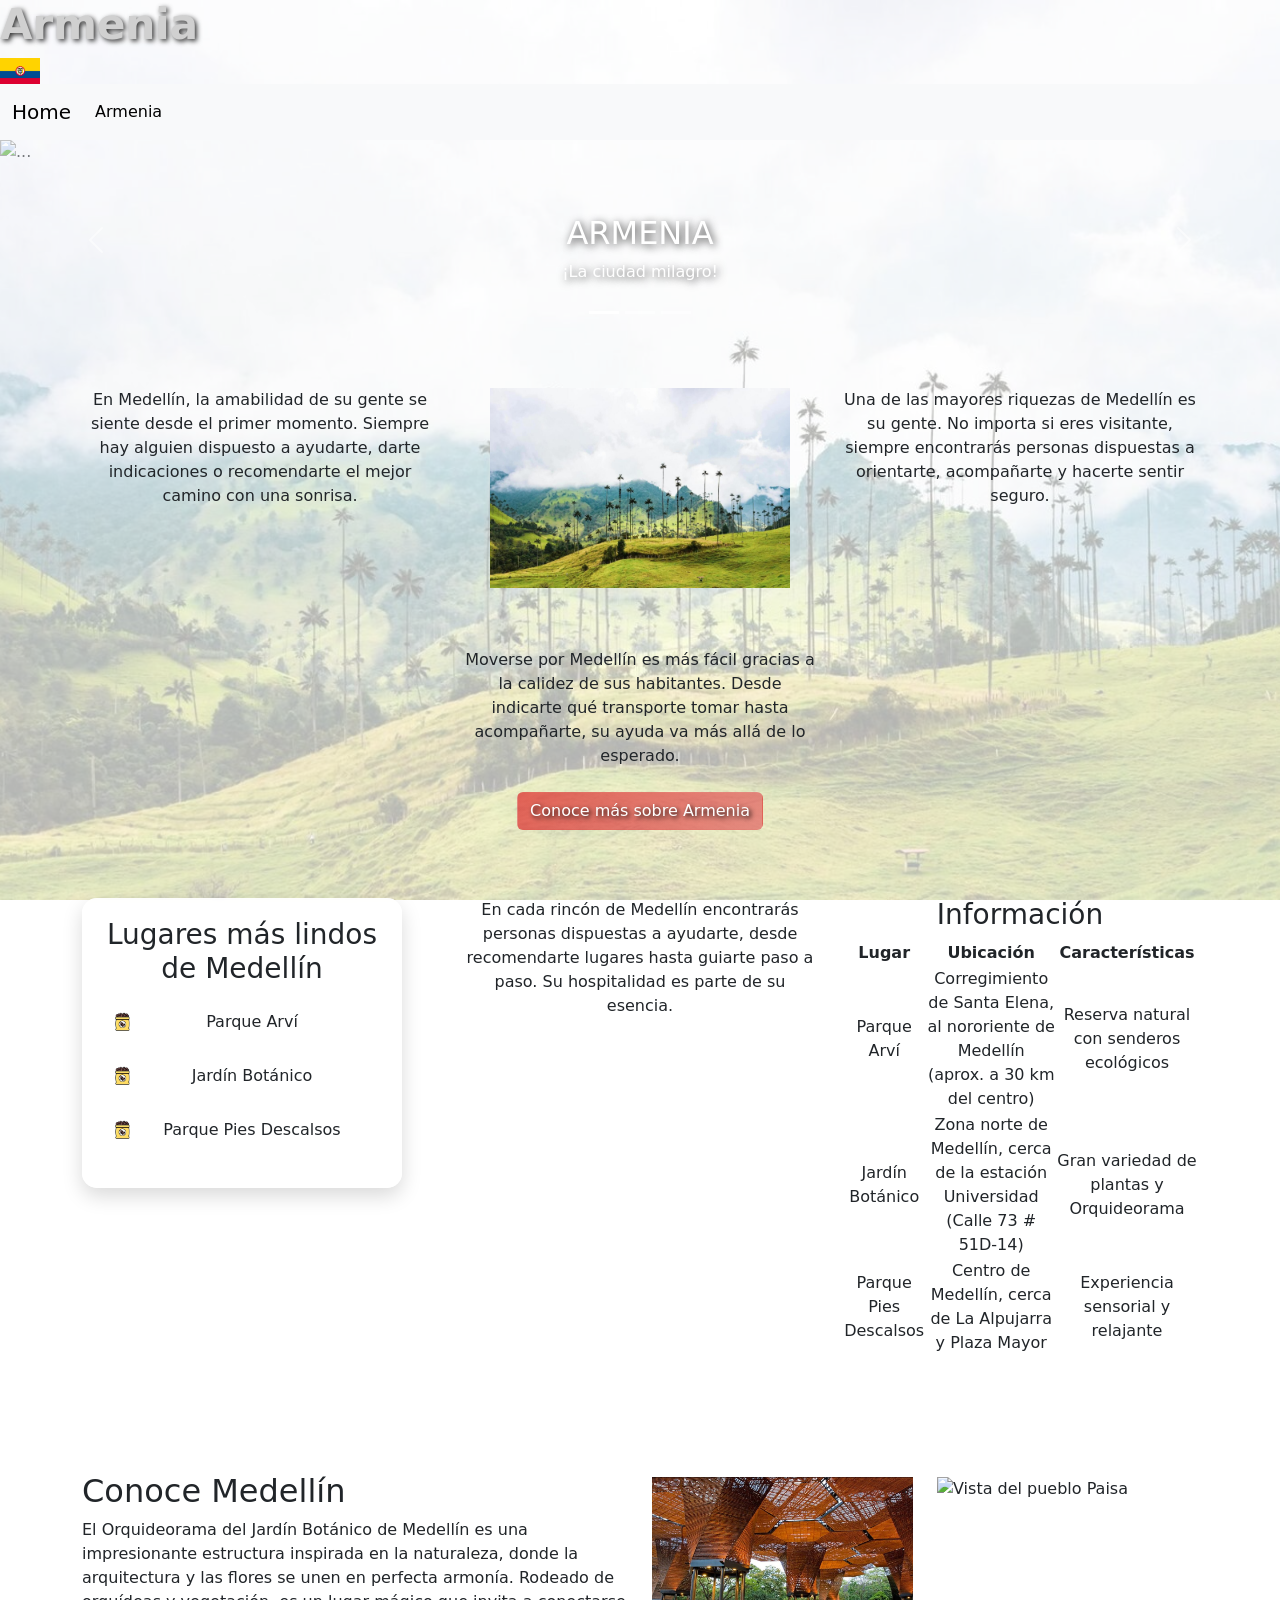
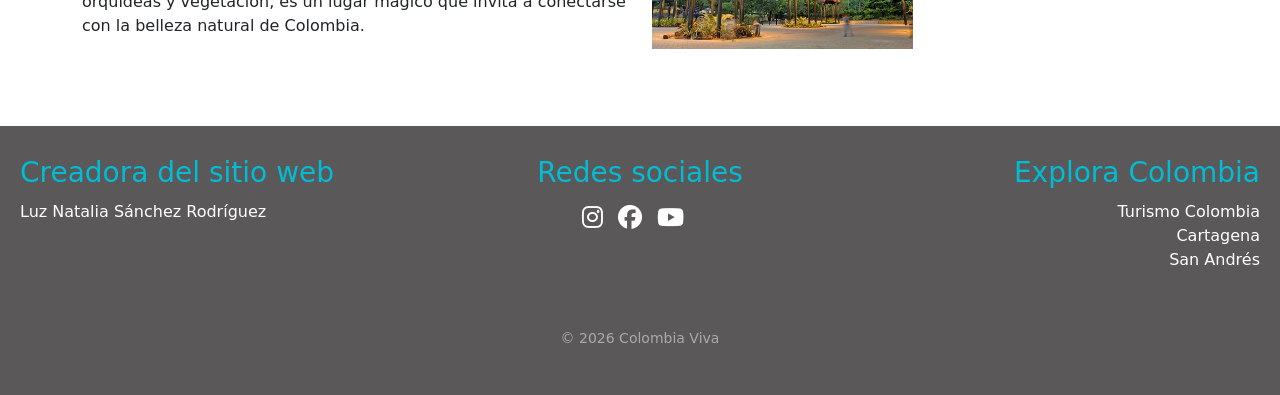
==== armenia.html @ 49e9709d "Agregué ciudades: Cali, Armenia, Bogotá y Barranquilla" ====
<!doctype html>
<html lang="en">
  <head>
    <meta charset="utf-8">
    <meta name="viewport" content="width=device-width, initial-scale=1">
    <title>Colombia Viva</title>
<link rel="stylesheet" href="./css/iniciostyle.css">

<link rel="stylesheet" href="https://cdnjs.cloudflare.com/ajax/libs/font-awesome/6.5.0/css/all.min.css">

    <link href="https://cdn.jsdelivr.net/npm/bootstrap@5.3.8/dist/css/bootstrap.min.css" rel="stylesheet" integrity="sha384-sRIl4kxILFvY47J16cr9ZwB07vP4J8+LH7qKQnuqkuIAvNWLzeN8tE5YBujZqJLB" crossorigin="anonymous">
  </head>
  <body>

    <div class="overlay"></div>

    <h1 class="titulo-canada">Armenia</h1>
    <img src="./imagenes/Bandera Colombia.jpg" alt="Bandera Colombia" class="bandera">
    
<!--Inicio de la barra de navegación-->
 <nav class="navbar navbar-expand-lg bg-body-tertiary">
  <div class="container-fluid">
    <a class="navbar-brand" href="./index.html">Home</a>
    <button class="navbar-toggler" type="button" data-bs-toggle="collapse" data-bs-target="#navbarNav" aria-controls="navbarNav" aria-expanded="false" aria-label="Toggle navigation">
      <span class="navbar-toggler-icon"></span>
    </button>
    <div class="collapse navbar-collapse" id="navbarNav">
      <ul class="navbar-nav">
        <li class="nav-item">
          <a class="nav-link active" aria-current="page" href="./armenia.html">Armenia</a>
        </li>
      </ul>
    </div>
  </div>
</nav>
<!--Fin de la barra de navegación-->

<!-- Inicio de carrusel de imágenes -->
<div id="carouselExampleIndicators" class="carousel slide">
  <div class="carousel-indicators">
    <button type="button" data-bs-target="#carouselExampleIndicators" data-bs-slide-to="0" class="active" aria-current="true" aria-label="Slide 1"></button>
    <button type="button" data-bs-target="#carouselExampleIndicators" data-bs-slide-to="1" aria-label="Slide 2"></button>
    <button type="button" data-bs-target="#carouselExampleIndicators" data-bs-slide-to="2" aria-label="Slide 3"></button>
  </div>
  <div class="carousel-inner">
    <div class="carousel-item active">
      <img src="./imagenes/Canada-1.jpg" class="d-block w-100 tamano" alt="...">

      <div class="carousel-caption">
      <h2>ARMENIA</h2>
      <p>¡La ciudad milagro!</p>
    </div>
    </div>

    
    <div class="carousel-item">
      <img src="./imagenes/Canada-2.jpg" class="d-block w-100 tamano" alt="...">
    </div>
    <div class="carousel-item">
      <img src="./imagenes/Canada-9.jpg" class="d-block w-100 tamano" alt="...">
    </div>
  </div>
  <button class="carousel-control-prev" type="button" data-bs-target="#carouselExampleIndicators" data-bs-slide="prev">
    <span class="carousel-control-prev-icon" aria-hidden="true"></span>
    <span class="visually-hidden">Previous</span>
  </button>
  <button class="carousel-control-next" type="button" data-bs-target="#carouselExampleIndicators" data-bs-slide="next">
    <span class="carousel-control-next-icon" aria-hidden="true"></span>
    <span class="visually-hidden">Next</span>
  </button>
</div>
<!-- Fin del carrusel de imágenes -->

<br>
<br>
<!-- Inicio de columnas: texto, imagen, texto -->

<div class="container text-center">
  <div class="row">
    <div class="col">
      <p>En Medellín, la amabilidad de su gente se siente desde el primer momento. Siempre hay alguien dispuesto a ayudarte, darte indicaciones o recomendarte el mejor camino con una sonrisa.
</p>
    </div>
    <div class="col">
      <img src="./imagenes/Background.jpg" class="img-fluid" style="max-width: 300px;" alt="Ciudad Medellín">
    </div>
    <div class="col">
      <p>Una de las mayores riquezas de Medellín es su gente. No importa si eres visitante, siempre encontrarás personas dispuestas a orientarte, acompañarte y hacerte sentir seguro.
</p>
    </div>
  </div>
  <!-- Final deInicio de columnas: texto, imagen, texto -->

  <br>
  <!-- Fila 2 con botón -->
<div class="row mt-3">
  <div class="col"></div>

  <div class="col">
    <p>Moverse por Medellín es más fácil gracias a la calidez de sus habitantes. Desde indicarte qué transporte tomar hasta acompañarte, su ayuda va más allá de lo esperado.
</p>

<a href="https://colombia.travel/es/medellin" class="btn btn-canada mt-2">Conoce más sobre Armenia</a>
  </div>

  <div class="col"></div>
  </div>
  </div>
<!-- Fin de la Fila 2 con botón -->

<br>
<br>

<!-- Inicio de lista, texto, tabla -->

<div class="container text-center">
  <div class="row">
    <div class="col">
      
<div class="lista-lugares">
  <h3>Lugares más lindos de Medellín</h3>

<ul>
  <li>Parque Arví</li>
  <li>Jardín Botánico</li>
  <li>Parque Pies Descalsos</li>
</ul>
</div>

    </div>
    <div class="col">
      <p>En cada rincón de Medellín encontrarás personas dispuestas a ayudarte, desde recomendarte lugares hasta guiarte paso a paso. Su hospitalidad es parte de su esencia.
</p>
    </div>
    <div class="col">
      <div class="tabla-banff">
        <h3>Información</h3>

        <table>
          <tr>
            <th>Lugar</th>
            <th>Ubicación</th>
            <th>Características</th>
          </tr>

          <tr>
            <td>Parque Arví</td>
            <td>Corregimiento de Santa Elena, al nororiente de Medellín (aprox. a 30 km del centro)</td>
            <td>Reserva natural con senderos ecológicos</td>
          </tr>

          <tr>
            <td>Jardín Botánico</td>
            <td>Zona norte de Medellín, cerca de la estación Universidad (Calle 73 # 51D-14)</td>
            <td>Gran variedad de plantas y Orquideorama</td>
          </tr>

          <tr>
            <td>Parque Pies Descalsos</td>
            <td>Centro de Medellín, cerca de La Alpujarra y Plaza Mayor</td>
            <td>Experiencia sensorial y relajante</td>
          </tr>
        </table>

  </div>
</div>

    </div>
  </div>

<!-- Fin de Inicio de lista, texto, tabla -->
<br>
<br>

<!-- Inicio del texto y dos imágenes -->

<div class="container mt-5">
  <div class="row align-items-center justify-content-center">

    <!-- Texto -->
     <div class="col-md-6 text-section text-center text-md-start">
      <h2>Conoce Medellín</h2>
      <p>El Orquideorama del Jardín Botánico de Medellín es una impresionante estructura inspirada en la naturaleza, donde la arquitectura y las flores se unen en perfecta armonía. Rodeado de orquídeas y vegetación, es un lugar mágico que invita a conectarse con la belleza natural de Colombia.
</p>
     </div>

     <!-- Inicio de las dos imágenes -->
      <div class="col-md-6 images-section">
        <div class="row">
          <div class="col-6">
            <img src="./imagenes/Jardin-Botánico.jpg" alt="Pueblo Paisa" class="img-fluid img-custom">
            </div>
            <div class="col-6">
              <img src="./imagenes/Banff-Town2.jpg" alt="Vista del pueblo Paisa" class="img-fluid img-custom">
            </div>
        
          </div>
           
 
<!-- Fin de las dos imágenes -->
</div>
</div>
</div>
 

<br>
<div class="my-5"></div>

<!-- Inicio de footer -->

<footer class="footer">
  <div class="footer-container">

<!-- Inicio de info del creador de la página web -->
<div class="footer-section">
  <h3>Creadora del sitio web</h3>
  <p>Luz Natalia Sánchez Rodríguez</p>
</div>
<!-- Fin de info del creador de la página web -->

<!-- Inicio de Redes sociales -->
<div class="footer-section">
  <h3>Redes sociales</h3>
  <div class="social-icons">
    <a href="https://www.instagram.com" target="_blank">
      <i class="fab fa-instagram"></i>
    </a>
    <a href="https://www.facebook.com" target="_blank">
      <i class="fab fa-facebook"></i>
    </a>
    <a href="https://www.youtube.com" target="_blank">
      <i class="fab fa-youtube"></i>
    </a>
  </div>
</div>
<!-- Fin de Redes sociales -->


<!-- Inicio de otros links de interés -->
<div class="footer-section">
  <h3>Explora Colombia</h3>
  <ul>
    <li><a href="https://www.canada.ca" target="_blank">Turismo Colombia</a></li>
    <li><a href="https://www.travelalberta.com" target="_blank">Cartagena</a></li>
    <li><a href="https://www.visitcalgary.com/" target="_blank">San Andrés</a></li>
  </ul>
</div>

  </div>
  <!-- Fin de otros links de interés -->

  <p class="footer-copy">&copy 2026 Colombia Viva</p>

</footer>
<!-- Fin de footer -->






    <script src="https://cdn.jsdelivr.net/npm/@popperjs/core@2.11.8/dist/umd/popper.min.js" integrity="sha384-I7E8VVD/ismYTF4hNIPjVp/Zjvgyol6VFvRkX/vR+Vc4jQkC+hVqc2pM8ODewa9r" crossorigin="anonymous"></script>
<script src="https://cdn.jsdelivr.net/npm/bootstrap@5.3.8/dist/js/bootstrap.min.js" integrity="sha384-G/EV+4j2dNv+tEPo3++6LCgdCROaejBqfUeNjuKAiuXbjrxilcCdDz6ZAVfHWe1Y" crossorigin="anonymous"></script> 

  </body>
</html>
---- css/iniciostyle.css ----
.tamano{
    height: 300px;
    object-fit: cover;
}

.carousel-caption{
    color: rgb(255, 255, 255);
    text-shadow: 2px 2px 8px rgba(0, 0, 0, 0.8);
}

.carousel-item img{
    width: 50%;
    height: 200px;
    object-fit: cover;
    opacity: 0.6;
}

.hoja-maple{
    width: 250px;
    height: auto;
}

.btn-canada{
    background: linear-gradient(135deg, rgba(220, 38, 38, 0.7), rgba(225, 99, 99, 0.7));
    color: white !important;
    border: none;
    padding: 10px 20px;
    border-radius: 8px;
    text-decoration: none;

    /* Sombra del texto del botón */
    text-shadow: 2px 2px 5px black;

    /* Transición suave */
    transition: all 0.3s ease;
}

/* Efecto hover */
.btn-canada:hover {
    background: linear-gradient(135deg, rgba(220, 38, 38, 0.9), rgba(225, 99, 99, 0.9));
    transform: scale(1.05);
}

/* Lista de lugares más lindos de Colombia */
.lista-lugares {
    width: 320px;
    padding: 20px;
    border-radius: 15px;
    background: rgba(255, 255, 255, 0.85);
    box-shadow: 0 8px 20px rgba(0,0,0,0.15);
    backdrop-filter: blur(5px);
}


.lista-lugares h3 {
    text-align: center;
    margin-bottom: 15px;
}


/* Eliminar los puntos de la etiqueta ul */
.lista-lugares ul {
    list-style: none;
    padding: 0;
}



.lista-lugares li {
    background: rgba(255, 255, 255, 0.7);
    margin-bottom: 10px;
    padding: 10px 15px;
    border-radius: 10px;
    position: relative;
    padding-left: 40px;
    transition: 0.3s;
}


/* Ícono personalizado */
.lista-lugares li {
    position: relative;
    padding-left: 35px;
}

.lista-lugares li::before {
    content:"" ;
    position: absolute;
    left: 10px;
    top: 50%;
    width: 20px;
    height: 20px;
    background-image: url("../imagenes/saco-de-cafe.png");
    background-size: contain;
    background-repeat: no-repeat;
    transform: translateY(-50%);
    font-size: 18px;
}




/* Efecto hover */
.lista-lugares li:hover {
    background: rgba(255, 0, 0, 0.1);
    transform: translateX(5px);
}


/* Estilos para la tabla */
.tabla-ciudades table {
    width: 100%;
    border-collapse: collapse;
}

.tabla-ciudades th,
.tabla-ciudades td {
    border: 1px solid #ddd;
    padding: 10px
}

.tabla-ciudades th {
    background-color: rgba(255, 0, 0, 0.6);
    color: white;
}


.lista-lugares,
.tabla-ciudades {
    background-color: rgba(255, 255, 255, 0.9);
    padding: 20px;
    border-radius: 15px;
    box-shadow: 0 8px 20px rgb(0,0,0,0.15);
}

.col {
    margin-bottom: 20px;
}

.lista-lugares h3,
.tabla-ciudades h3 {
    margin-bottom: 15px;
}

/* Estilo al título de la página */

.tiulo-canada {
    color: #d32f2f !important;
    font-size: 40px;
    font-weight: bold;

    display: flex;
    align-items: center;
    justify-content: center;

    gap: 10px;
}

/* Estilo a la bandera */
.bandera {
    width: 40px;
    height: auto;
}

.titulo-canada {
    color: #d0d0d0;
    font-size: 42px;
    font-weight: 700;
    text-shadow: 2px 2px 5px rgba(11, 11, 11, 0.83);
}

.bandera:hover {
    transform: scale(1.1);
    transition: 0.3s;
}

/* Estilos para el video */

.video-banff {
    width: 100%;
    max-width: 450px;
    height: 260px;
    border-radius: 15px;
    box-shadow: 0 8px 20 px rgba(0, 0, 0, 0.2);
}

.col-md-5 {
    padding: 20px;
}

/* Fin de estilos para el video */


/* Inicio de estilos del footer */

.footer {
    background-color: #5a5858;
    color: white;
    padding: 30px 20px;
    margin-top: 40px;
}

.footer-container {
    display: flex;
    justify-content: space-between;
    flex-wrap: wrap; 
    align-items: flex-start;
}

.footer-section {
    width: 33.33%;
    margin-bottom: 20px;
}

.footer-section h3 {
    margin-bottom: 10px;
    color: #00bcd4;
}


.footer-section ul {
    list-style: none;
    padding: 0;
}

.footer-section a {
    color: white;
    text-decoration: none;
}

.footer-section a:hover {
    color: #00bcd4;
}


.footer-copy {
    text-align: center;
    margin-top: 20px;
    font-size: 14px;
    color: #aaa;
}

.footer-section:first-child {
    text-align: left;
}

.footer-section:nth-child(2) {
    text-align: center;
}

.footer-section:last-child {
    text-align: right;
}


/* Fin de estilos del footer */

/* Inicio de íconos del footer */
.social-icons a {
    color: white;
    font-size: 24px;
    margin-right: 15px;
    transition: 0.3s;
}

.social-icons a:hover {
    color: #00bcd4;
    transform: scale(1.2);
}

.social-icons {
    display: flex;
    justify-content: center;
}


body {
    margin: 0;
    padding: 0;
}

.overlay {
    position: fixed;
    top: 0;
    left: 0;
    width: 100%;
    height: 100%;

    background: url(../imagenes/Background.jpg) center/cover no-repeat;

    opacity: 0.3;
    z-index: -1;
}
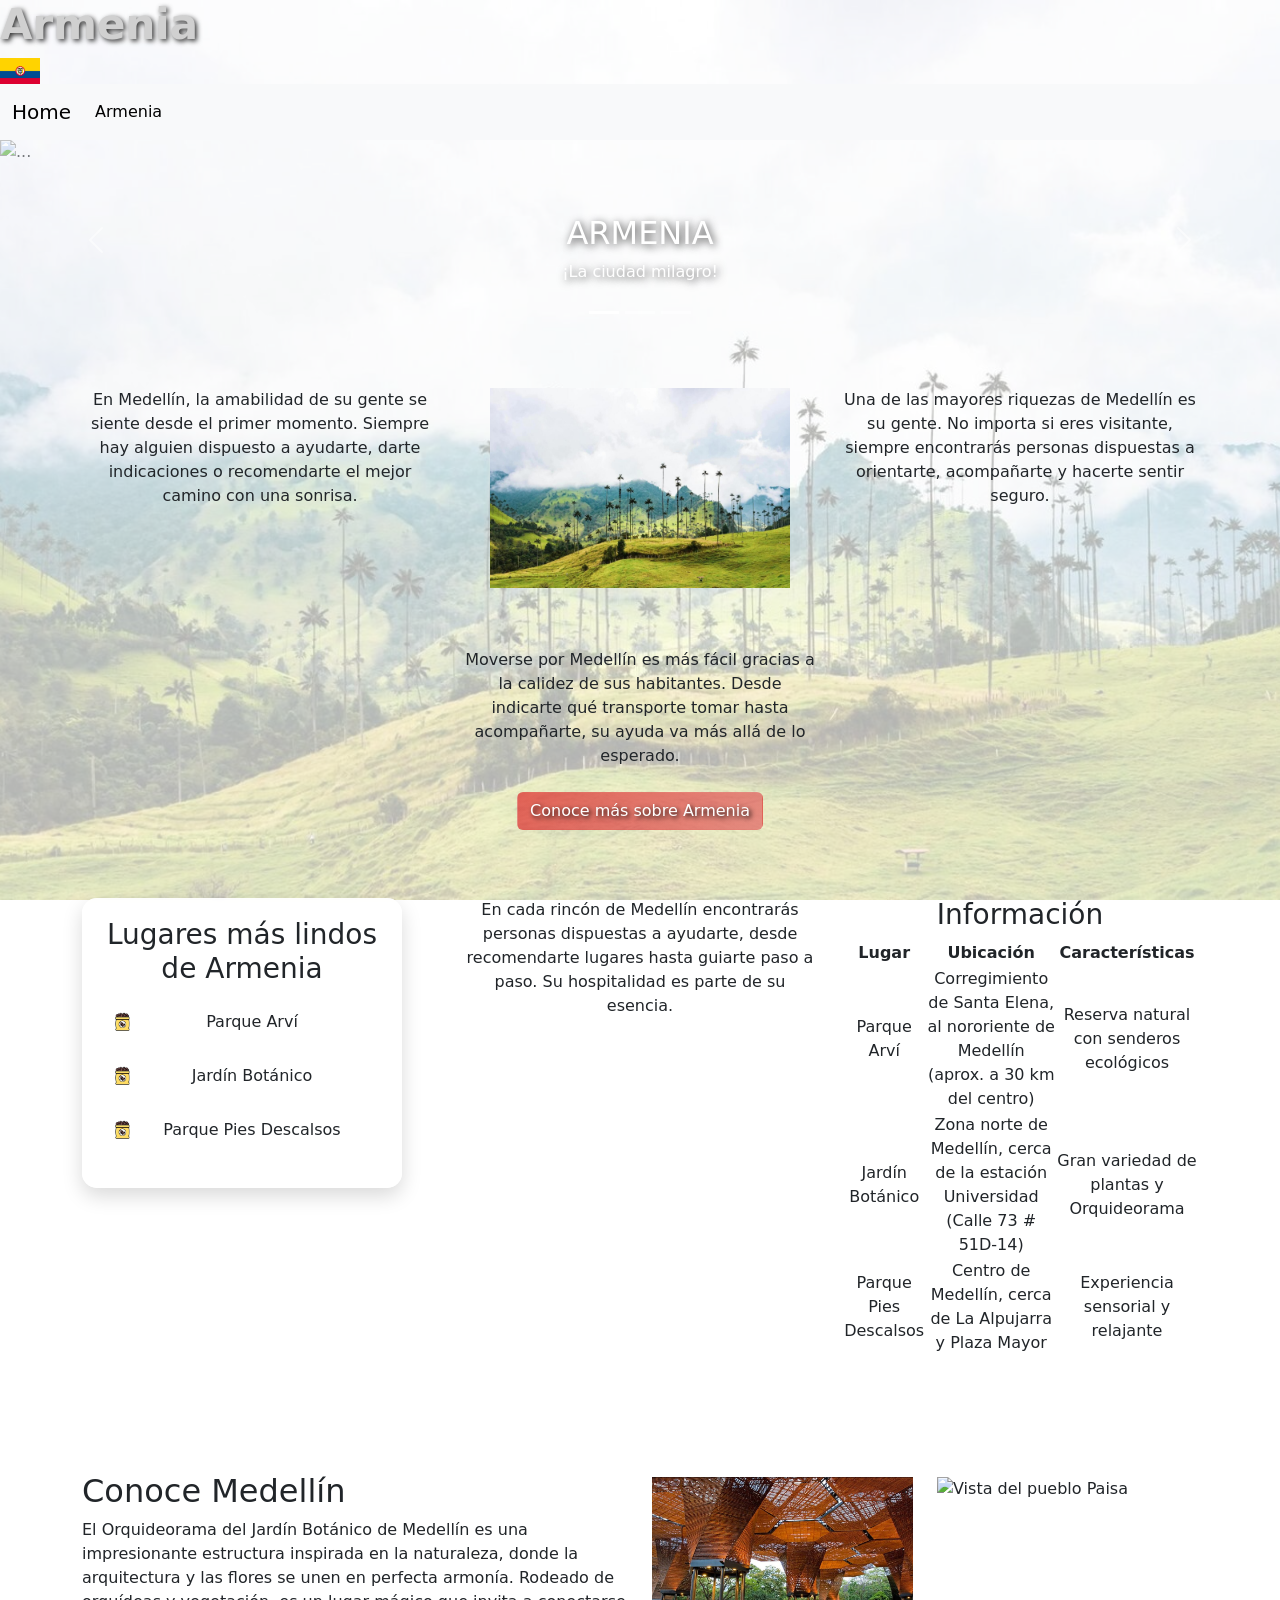
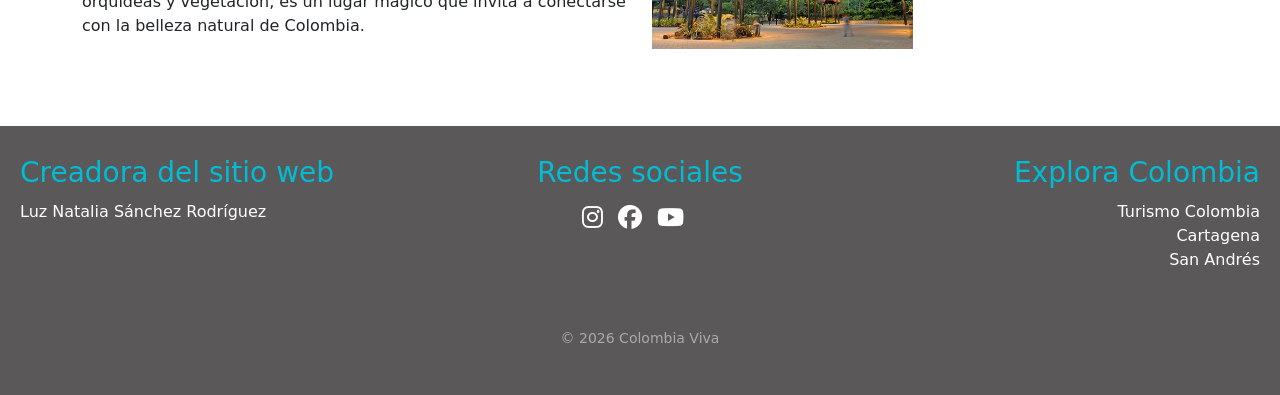
==== commit d980ae61: "Agregué a cada ciudad su nombre en los lugares más lindos" ====
--- a/armenia.html
+++ b/armenia.html
@@ -118,7 +118,7 @@
     <div class="col">
       
 <div class="lista-lugares">
-  <h3>Lugares más lindos de Medellín</h3>
+  <h3>Lugares más lindos de Armenia</h3>
 
 <ul>
   <li>Parque Arví</li>
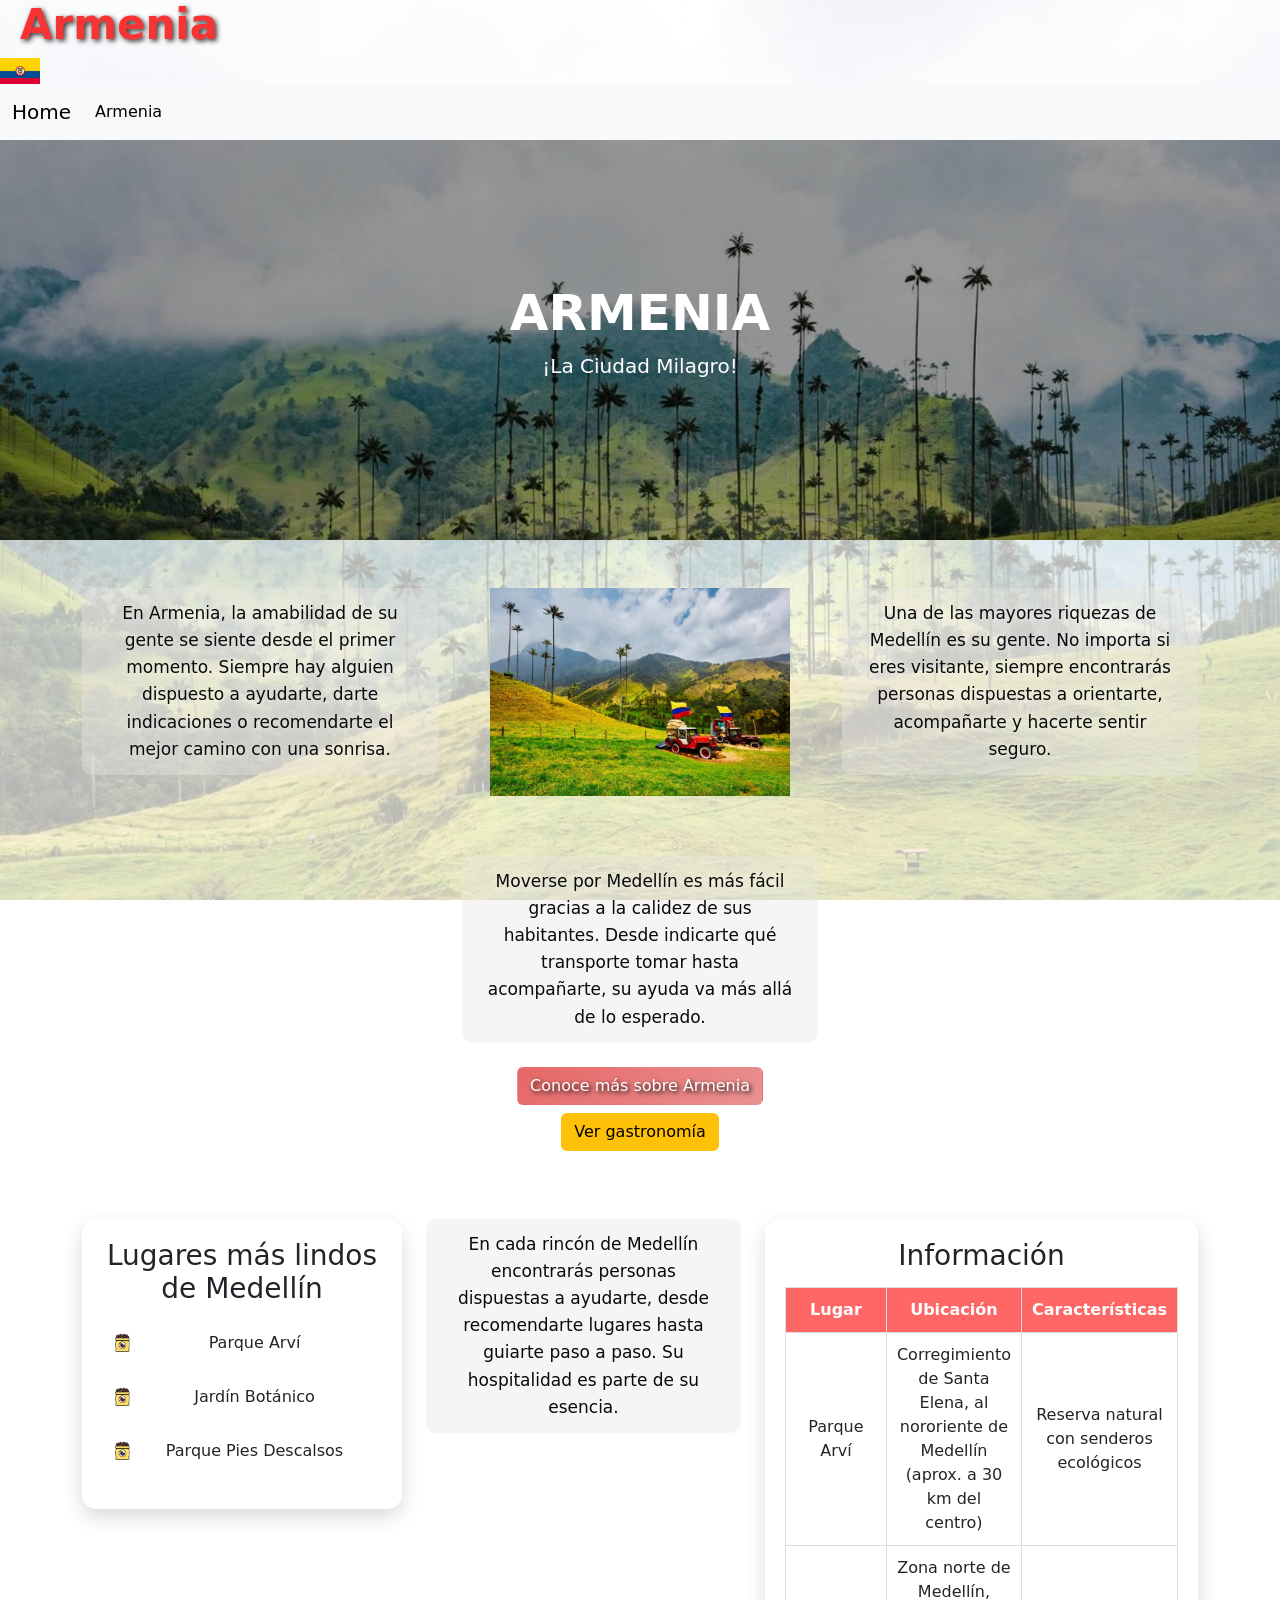
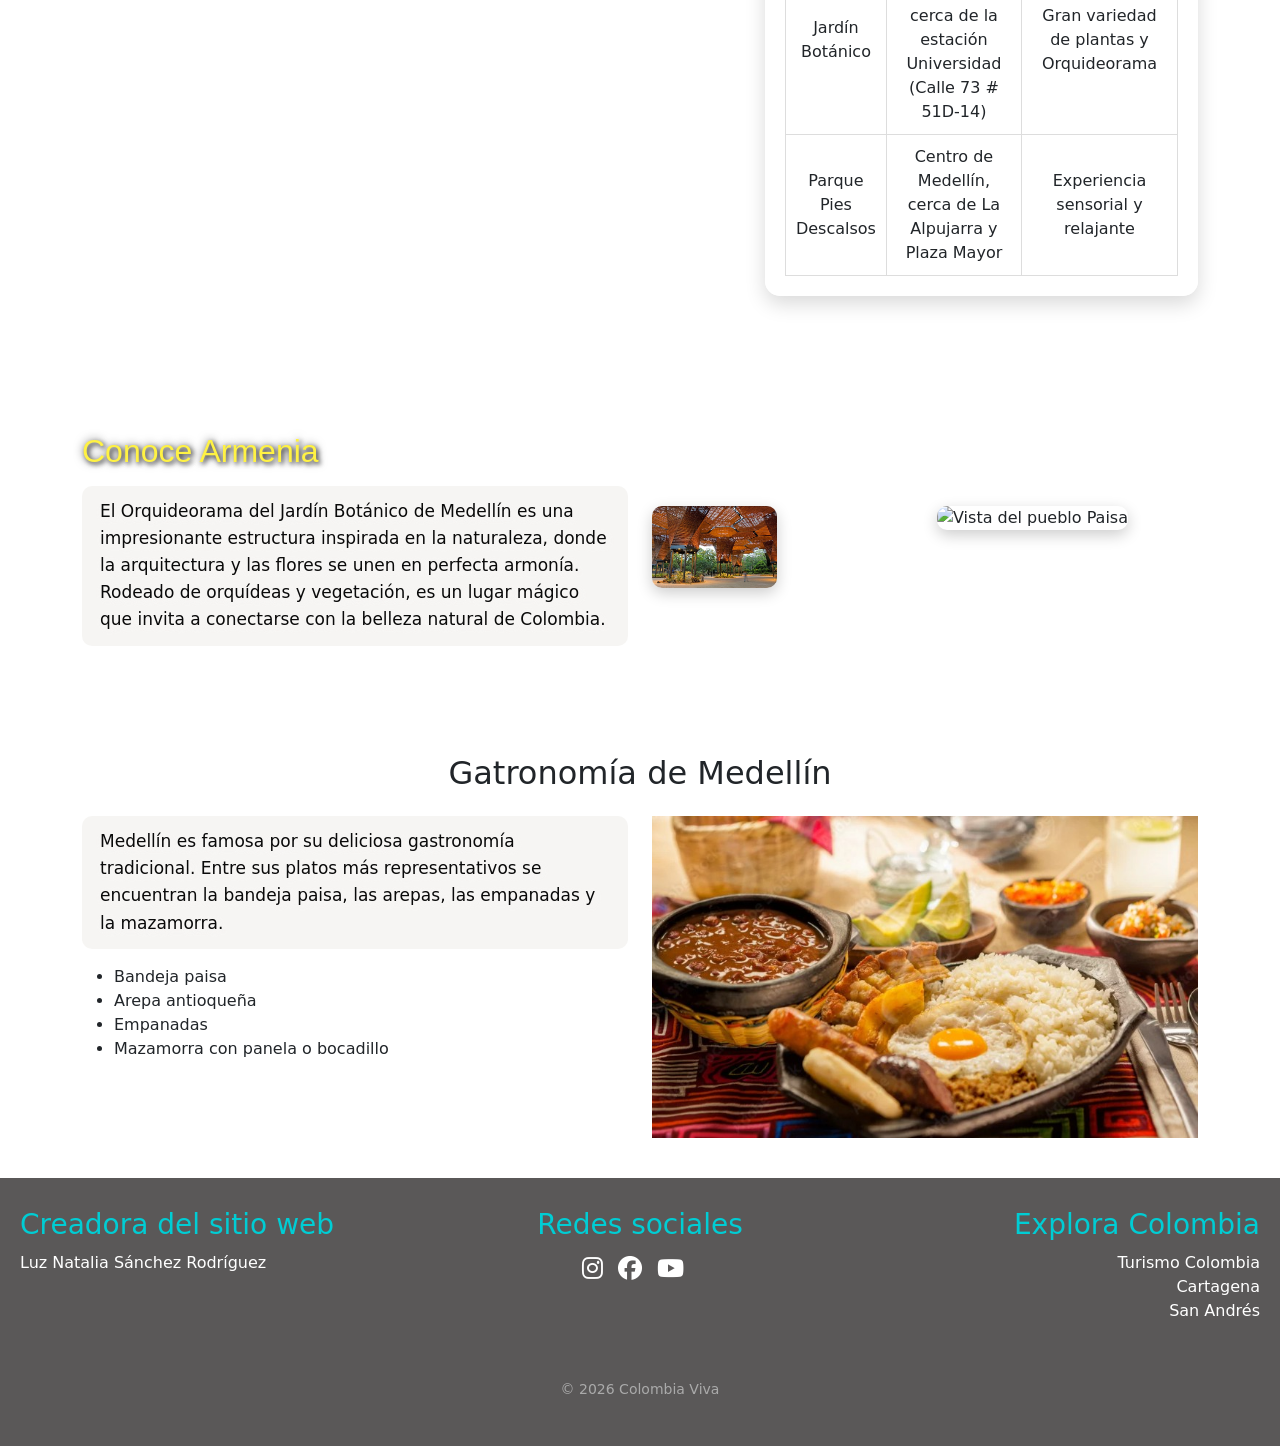
==== commit 7b385e7e: "Añadí estilos al Home y a las ciudades" ====
--- a/armenia.html
+++ b/armenia.html
@@ -4,7 +4,7 @@
     <meta charset="utf-8">
     <meta name="viewport" content="width=device-width, initial-scale=1">
     <title>Colombia Viva</title>
-<link rel="stylesheet" href="./css/iniciostyle.css">
+<link rel="stylesheet" href="./css/armeniastyle.css">
 
 <link rel="stylesheet" href="https://cdnjs.cloudflare.com/ajax/libs/font-awesome/6.5.0/css/all.min.css">
 
@@ -27,7 +27,7 @@
     <div class="collapse navbar-collapse" id="navbarNav">
       <ul class="navbar-nav">
         <li class="nav-item">
-          <a class="nav-link active" aria-current="page" href="./armenia.html">Armenia</a>
+          <a class="nav-link active" aria-current="page" href="./pagina.html">Armenia</a>
         </li>
       </ul>
     </div>
@@ -36,40 +36,14 @@
 <!--Fin de la barra de navegación-->
 
 <!-- Inicio de carrusel de imágenes -->
-<div id="carouselExampleIndicators" class="carousel slide">
-  <div class="carousel-indicators">
-    <button type="button" data-bs-target="#carouselExampleIndicators" data-bs-slide-to="0" class="active" aria-current="true" aria-label="Slide 1"></button>
-    <button type="button" data-bs-target="#carouselExampleIndicators" data-bs-slide-to="1" aria-label="Slide 2"></button>
-    <button type="button" data-bs-target="#carouselExampleIndicators" data-bs-slide-to="2" aria-label="Slide 3"></button>
-  </div>
-  <div class="carousel-inner">
-    <div class="carousel-item active">
-      <img src="./imagenes/Canada-1.jpg" class="d-block w-100 tamano" alt="...">
-
-      <div class="carousel-caption">
-      <h2>ARMENIA</h2>
-      <p>¡La ciudad milagro!</p>
-    </div>
-    </div>
-
-    
-    <div class="carousel-item">
-      <img src="./imagenes/Canada-2.jpg" class="d-block w-100 tamano" alt="...">
-    </div>
-    <div class="carousel-item">
-      <img src="./imagenes/Canada-9.jpg" class="d-block w-100 tamano" alt="...">
-    </div>
-  </div>
-  <button class="carousel-control-prev" type="button" data-bs-target="#carouselExampleIndicators" data-bs-slide="prev">
-    <span class="carousel-control-prev-icon" aria-hidden="true"></span>
-    <span class="visually-hidden">Previous</span>
-  </button>
-  <button class="carousel-control-next" type="button" data-bs-target="#carouselExampleIndicators" data-bs-slide="next">
-    <span class="carousel-control-next-icon" aria-hidden="true"></span>
-    <span class="visually-hidden">Next</span>
-  </button>
-</div>
-<!-- Fin del carrusel de imágenes -->
+<!-- Banner Armenia -->
+<div class="banner-medellin">
+  <div class="banner-texto">
+    <h2>ARMENIA</h2>
+    <p>¡La Ciudad Milagro!</p>
+  </div>
+</div>
+<!-- Fin del Banner Armenia -->
 
 <br>
 <br>
@@ -78,11 +52,11 @@
 <div class="container text-center">
   <div class="row">
     <div class="col">
-      <p>En Medellín, la amabilidad de su gente se siente desde el primer momento. Siempre hay alguien dispuesto a ayudarte, darte indicaciones o recomendarte el mejor camino con una sonrisa.
-</p>
-    </div>
-    <div class="col">
-      <img src="./imagenes/Background.jpg" class="img-fluid" style="max-width: 300px;" alt="Ciudad Medellín">
+      <p>En Armenia, la amabilidad de su gente se siente desde el primer momento. Siempre hay alguien dispuesto a ayudarte, darte indicaciones o recomendarte el mejor camino con una sonrisa.
+</p>
+    </div>
+    <div class="col">
+      <img src="./imagenes/Salento_Armenia.jpg" class="img-fluid" style="max-width: 300px;" alt="Ciudad Medellín">
     </div>
     <div class="col">
       <p>Una de las mayores riquezas de Medellín es su gente. No importa si eres visitante, siempre encontrarás personas dispuestas a orientarte, acompañarte y hacerte sentir seguro.
@@ -101,6 +75,9 @@
 </p>
 
 <a href="https://colombia.travel/es/medellin" class="btn btn-canada mt-2">Conoce más sobre Armenia</a>
+
+<a href="#gastronomia" class="btn btn-warning mt-2">Ver gastronomía</a>
+
   </div>
 
   <div class="col"></div>
@@ -118,7 +95,7 @@
     <div class="col">
       
 <div class="lista-lugares">
-  <h3>Lugares más lindos de Armenia</h3>
+  <h3>Lugares más lindos de Medellín</h3>
 
 <ul>
   <li>Parque Arví</li>
@@ -179,7 +156,7 @@
 
     <!-- Texto -->
      <div class="col-md-6 text-section text-center text-md-start">
-      <h2>Conoce Medellín</h2>
+      <h2>Conoce Armenia</h2>
       <p>El Orquideorama del Jardín Botánico de Medellín es una impresionante estructura inspirada en la naturaleza, donde la arquitectura y las flores se unen en perfecta armonía. Rodeado de orquídeas y vegetación, es un lugar mágico que invita a conectarse con la belleza natural de Colombia.
 </p>
      </div>
@@ -206,6 +183,32 @@
 <br>
 <div class="my-5"></div>
 
+<!--Inicio sección gastronomía-->
+<section id="gastronomia" class="container mt-5">
+<h2 class="text-center">Gatronomía de Medellín</h2>
+
+<div class="row mt-4">
+  <div class="col-md-6">
+    <p> Medellín es famosa por su deliciosa gastronomía tradicional. Entre sus platos más representativos se encuentran la bandeja paisa, las arepas, las empanadas y la mazamorra. </p>
+
+    <ul>
+      <li>Bandeja paisa</li>
+      <li>Arepa antioqueña</li>
+      <li>Empanadas</li>
+      <li>Mazamorra con panela o bocadillo</li>
+    </ul>
+  </div>
+
+<div class="col-md-6 text-center">
+   <img src="./imagenes/Medellin_bandejapaisa.jpg" class="img-fluid" alt="Bandeja paisa">
+</div>
+</div>
+</section>
+
+<!--Fin sección gastronomía-->
+
+
+
 <!-- Inicio de footer -->
 
 <footer class="footer">
--- a/css/armeniastyle.css
+++ b/css/armeniastyle.css
@@ -0,0 +1,419 @@
+.tamano{
+    height: 300px;
+    object-fit: cover;
+}
+
+.carousel-caption{
+    color: rgb(255, 255, 255);
+    text-shadow: 2px 2px 8px rgba(0, 0, 0, 0.8);
+}
+
+.carousel-item img{
+    width: 50%;
+    height: 200px;
+    object-fit: cover;
+    opacity: 0.6;
+}
+
+.hoja-maple{
+    width: 250px;
+    height: auto;
+}
+
+.btn-canada{
+    background: linear-gradient(135deg, rgba(220, 38, 38, 0.7), rgba(225, 99, 99, 0.7));
+    color: white !important;
+    border: none;
+    padding: 10px 20px;
+    border-radius: 8px;
+    text-decoration: none;
+
+    /* Sombra del texto del botón */
+    text-shadow: 2px 2px 5px black;
+
+    /* Transición suave */
+    transition: all 0.3s ease;
+}
+
+/* Efecto hover */
+.btn-canada:hover {
+    background: linear-gradient(135deg, rgba(220, 38, 38, 0.9), rgba(225, 99, 99, 0.9));
+    transform: scale(1.05);
+}
+
+/* Lista de lugares más lindos de Banff */
+.lista-lugares {
+    width: 320px;
+    padding: 20px;
+    border-radius: 15px;
+    background: rgba(255, 255, 255, 0.85);
+    box-shadow: 0 8px 20px rgba(0,0,0,0.15);
+    backdrop-filter: blur(5px);
+}
+
+
+.lista-lugares h3 {
+    text-align: center;
+    margin-bottom: 15px;
+}
+
+
+/* Eliminar los puntos de la etiqueta ul */
+.lista-lugares ul {
+    list-style: none;
+    padding: 0;
+}
+
+
+
+.lista-lugares li {
+    background: rgba(255, 255, 255, 0.7);
+    margin-bottom: 10px;
+    padding: 10px 15px;
+    border-radius: 10px;
+    position: relative;
+    padding-left: 40px;
+    transition: 0.3s;
+}
+
+
+/* Ícono personalizado */
+.lista-lugares li::before {
+    content:"" ;
+    position: absolute;
+    left: 10px;
+    top: 50%;
+    width: 20px;
+    height: 20px;
+    background-image: url("../imagenes/saco-de-cafe.png");
+    background-size: contain;
+    background-repeat: no-repeat;
+    transform: translateY(-50%);
+    font-size: 18px;
+}
+
+
+/* Efecto hover */
+.lista-lugares li:hover {
+    background: rgba(255, 0, 0, 0.1);
+    transform: translateX(5px);
+}
+
+
+/* Estilos para la tabla */
+.tabla-banff table {
+    width: 100%;
+    border-collapse: collapse;
+}
+
+.tabla-banff th,
+.tabla-banff td {
+    border: 1px solid #ddd;
+    padding: 10px
+}
+
+.tabla-banff th {
+    background-color: rgba(255, 0, 0, 0.6);
+    color: white;
+}
+
+
+.lista-lugares,
+.tabla-banff {
+    background-color: rgba(255, 255, 255, 0.9);
+    padding: 20px;
+    border-radius: 15px;
+    box-shadow: 0 8px 20px rgb(0,0,0,0.15);
+}
+
+.col {
+    margin-bottom: 20px;
+}
+
+.lista-lugares h3,
+.tabla-banff h3 {
+    margin-bottom: 15px;
+}
+
+/* Estilo al título de la página */
+
+.titulo-canada {
+    color: #f63434 !important;
+    font-size: 40px;
+    font-weight: bold;
+
+    display: flex;
+    align-items: center;
+    justify-content: flex-start;
+
+    margin-left: 20px;
+
+    gap: 10px;
+}
+
+/* Estilo a la bandera */
+.bandera {
+    width: 40px;
+    height: auto;
+}
+
+.titulo-canada {
+    color: #d0d0d0;
+    font-size: 42px;
+    font-weight: 700;
+    text-shadow: 2px 2px 5px rgba(11, 11, 11, 0.83);
+}
+
+.bandera:hover {
+    transform: scale(1.1);
+    transition: 0.3s;
+}
+
+/* Estilos para el video */
+
+.video-banff {
+    width: 100%;
+    max-width: 450px;
+    height: 260px;
+    border-radius: 15px;
+    box-shadow: 0 8px 20 px rgba(0, 0, 0, 0.2);
+}
+
+.col-md-5 {
+    padding: 20px;
+}
+
+/* Fin de estilos para el video */
+
+
+/* Inicio de estilos del footer */
+
+.footer {
+    background-color: #5a5858;
+    color: white;
+    padding: 30px 20px;
+    margin-top: 40px;
+}
+
+.footer-container {
+    display: flex;
+    justify-content: space-between;
+    align-items: flex-start;
+}
+
+.footer-section {
+    width: 33.33%;
+    margin-bottom: 20px;
+}
+
+.footer-section h3 {
+    margin-bottom: 10px;
+    color: #00cdd4;
+}
+
+
+.footer-section ul {
+    list-style: none;
+    padding: 0;
+}
+
+.footer-section a {
+    color: white;
+    text-decoration: none;
+}
+
+.footer-section a:hover {
+    color: #00c9d4;
+}
+
+
+.footer-copy {
+    text-align: center;
+    margin-top: 20px;
+    font-size: 14px;
+    color: #aaa;
+}
+
+.footer-section:first-child {
+    text-align: left;
+}
+
+.footer-section:nth-child(2) {
+    text-align: center;
+}
+
+.footer-section:last-child {
+    text-align: right;
+}
+
+
+/* Fin de estilos del footer */
+
+/* Inicio de íconos del footer */
+.social-icons a {
+    color: white;
+    font-size: 24px;
+    margin-right: 15px;
+    transition: 0.3s;
+}
+
+.social-icons a:hover {
+    color: #00bcd4;
+    transform: scale(1.2);
+}
+
+.social-icons {
+    display: flex;
+    justify-content: center;
+}
+
+
+/* Estilo para la sección de texto y las 2 imágenes */
+.text-section h2 {
+    margin-bottom: 15px;
+    color: #fff243;
+
+    text-shadow: 
+        2px 2px 5px rgba(0,0,0,0.8),
+        0px 0px 10px rgba(0,0,0,0.6);
+
+    font-family: 'Poppins', sans-serif;
+
+}
+
+
+
+.text-section p {
+    font-size: 16px;
+    line-height: 1.6;
+}
+
+/* Separar las imágenes */
+.images-section {
+    display: flex;
+    gap: 20px;
+    flex-wrap: wrap;
+    justify-content: center;
+}
+
+.img-custom {
+    width: 48%;
+    border-radius: 10px;
+    transition: transform 0.3s;
+}
+
+
+
+.img-custom:hover {
+    transform: scale(1.05);
+}
+
+/* Para que luzca bien en el celular */
+
+@media (max-width: 768px) {
+    .images-section {
+        flex-direction: column;
+        align-items: center;
+    }
+
+    .img-custom {
+        width: 80%;
+    }
+}
+
+
+.text-section {
+    padding: 20px;
+}
+
+.images-section {
+    display: flex;
+    justify-content: space-between;
+    align-items: center;
+}
+
+
+.text-section {
+    padding: 20x;
+}
+
+.images-section img {
+    box-shadow: 0 5px 15px rgba(0, 0, 0, 0.2);
+}
+
+
+.overlay {
+    position: fixed;
+    top: 0;
+    left: 0;
+    width: 100%;
+    height: 100%;
+
+    background: url(../imagenes/Armenia_Fondo.jpg) center/cover no-repeat;
+
+    opacity: 0.3;
+    z-index: -1;
+}
+
+
+.banner-medellin {
+    width: 100%;
+    height: 400px;
+
+    background: url(../imagenes/Armenia_Fondo.jpg) center/cover no-repeat;
+
+    display: flex;
+    align-items: center;
+    justify-content:center;
+    padding: 20px;
+
+    position: relative;
+}
+
+/* Oscurece la imagen para que el texto se vea mejor */
+.banner-medellin::before {
+    content: "";
+    position: absolute;
+    top: 0;
+    left: 0;
+    width: 100%;
+    height: 100%;
+
+    background: rgba(0, 0, 0, 0.4);
+}
+
+/* Texto encima */
+.banner-texto {
+    position: relative;
+    color: white;
+    text-align: center;
+    z-index: 2;
+}
+
+.banner-texto h2 {
+    font-size: 50px;
+    font-weight: bold;
+}
+
+.banner-texto p {
+    font-size: 20px;
+    
+}
+
+
+/*Sombra a texto Colombia es un país...*/
+.container p {
+    color: #0a0a0a;
+
+    background: rgba(232, 231, 225, 0.4); /* fondo oscuro suave */
+    display: inline-block;
+
+    padding: 12px 18px;
+    border-radius: 10px;
+
+    text-shadow: 2px 2px 8px rgba(250, 247, 247, 0.9); /* sombra fuerte */
+
+    font-size: 17px;
+    line-height: 1.6;
+    font-weight: 500;
+}
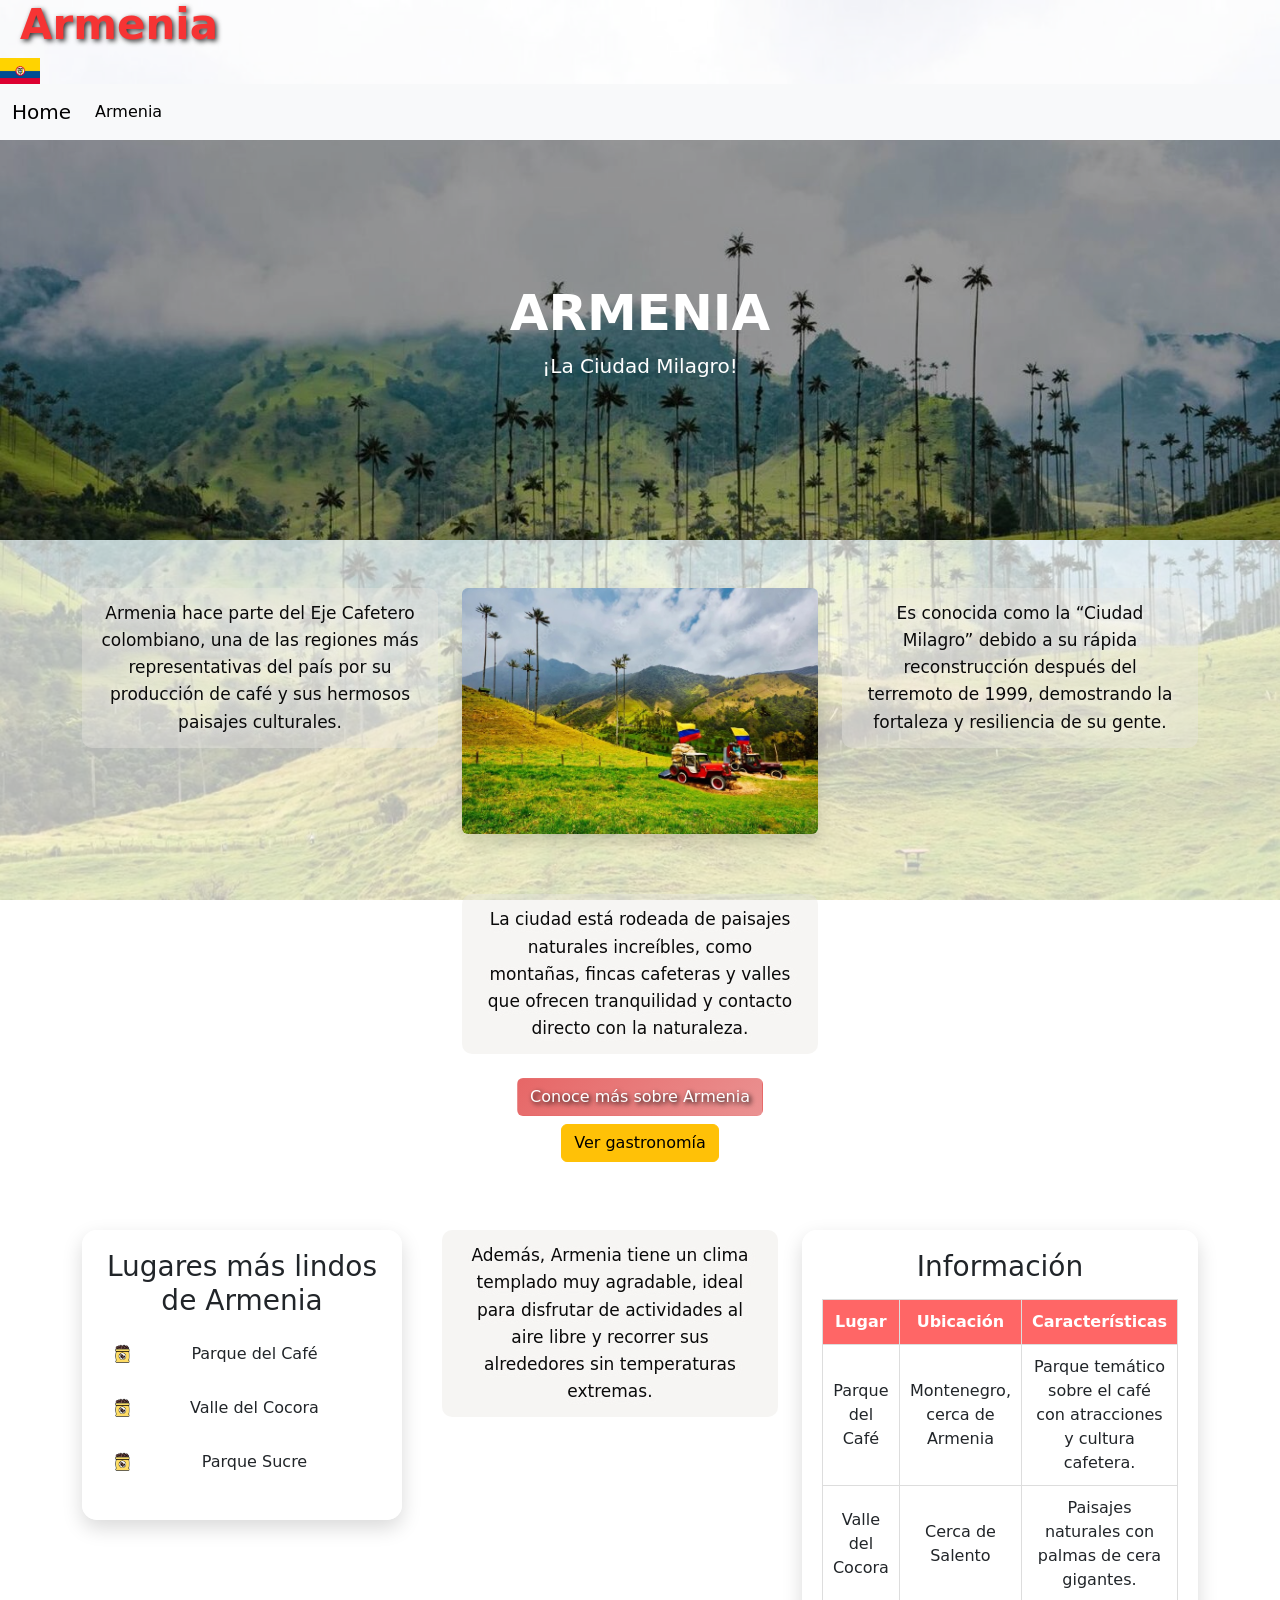
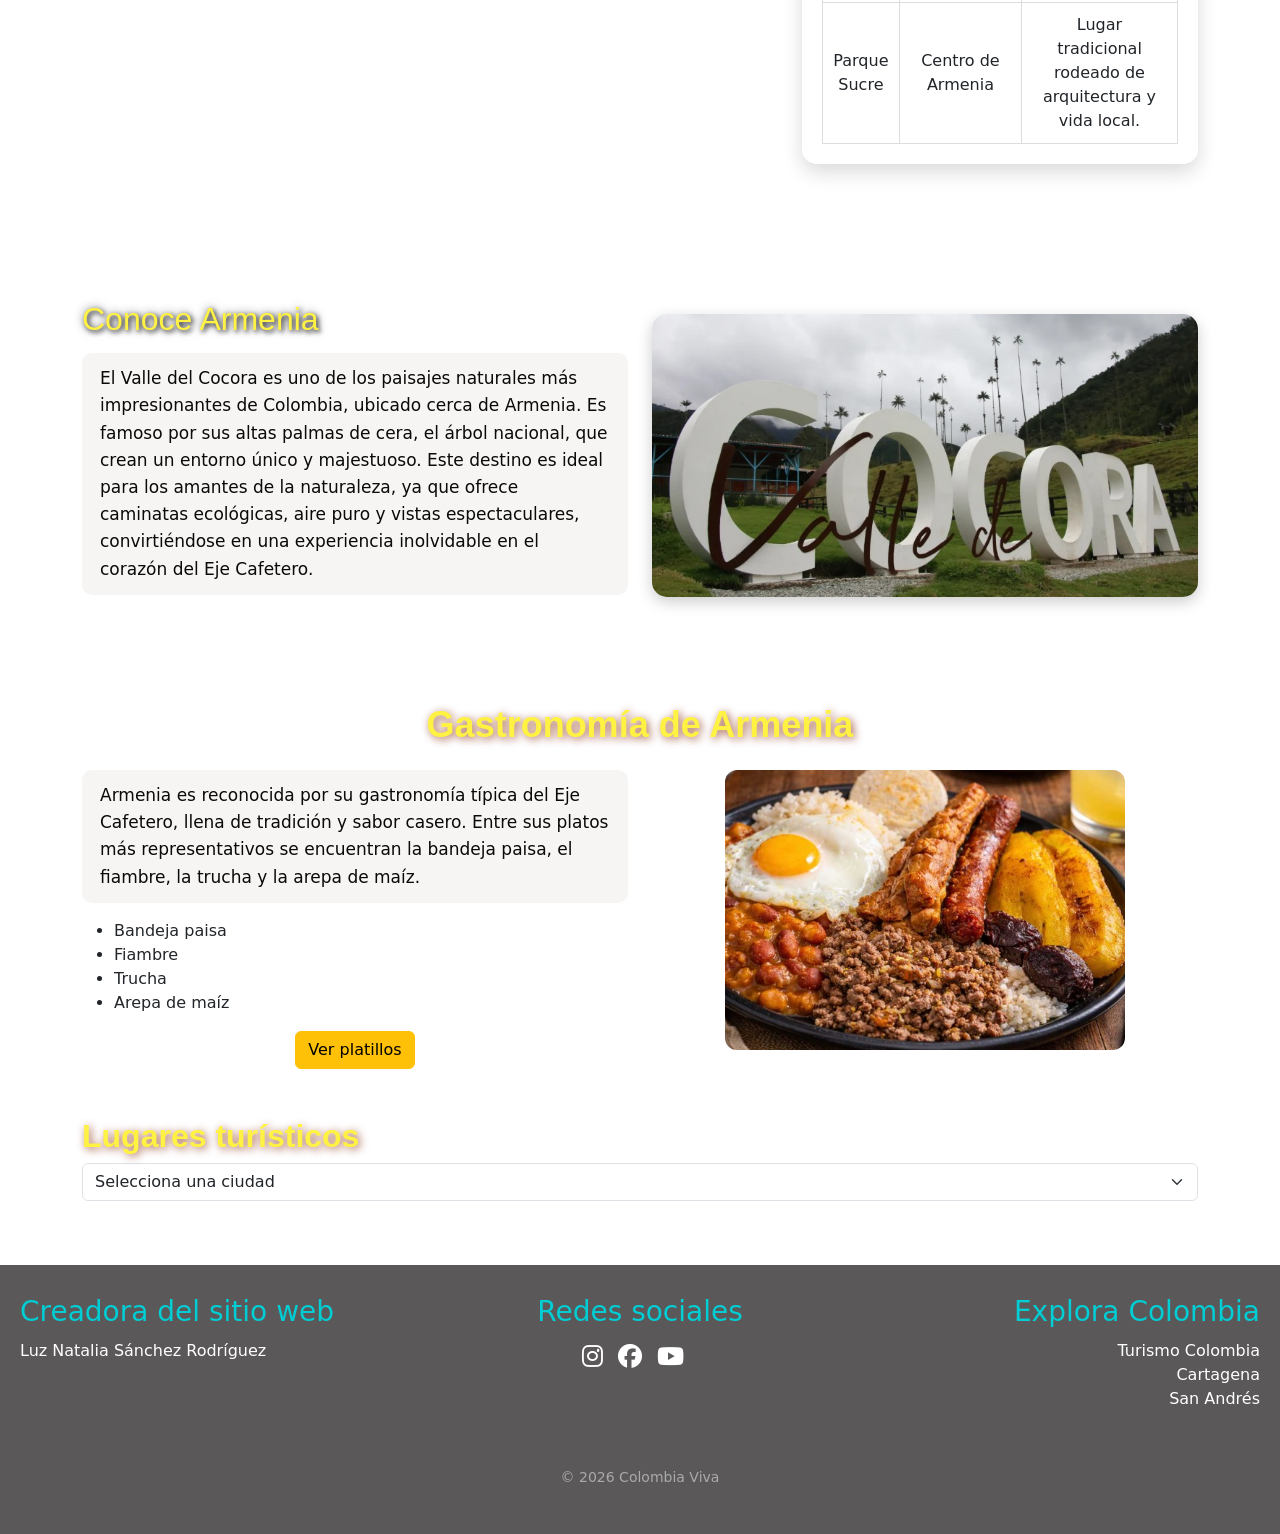
==== commit 77eee244: "Añadí sección de platillos en todas las ciudades" ====
--- a/armenia.html
+++ b/armenia.html
@@ -27,7 +27,7 @@
     <div class="collapse navbar-collapse" id="navbarNav">
       <ul class="navbar-nav">
         <li class="nav-item">
-          <a class="nav-link active" aria-current="page" href="./pagina.html">Armenia</a>
+          <a class="nav-link active" aria-current="page" href="./armenia.html">Armenia</a>
         </li>
       </ul>
     </div>
@@ -52,14 +52,18 @@
 <div class="container text-center">
   <div class="row">
     <div class="col">
-      <p>En Armenia, la amabilidad de su gente se siente desde el primer momento. Siempre hay alguien dispuesto a ayudarte, darte indicaciones o recomendarte el mejor camino con una sonrisa.
-</p>
-    </div>
-    <div class="col">
-      <img src="./imagenes/Salento_Armenia.jpg" class="img-fluid" style="max-width: 300px;" alt="Ciudad Medellín">
-    </div>
-    <div class="col">
-      <p>Una de las mayores riquezas de Medellín es su gente. No importa si eres visitante, siempre encontrarás personas dispuestas a orientarte, acompañarte y hacerte sentir seguro.
+      <p>Armenia hace parte del Eje Cafetero colombiano, una de las regiones más representativas del país por su producción de café y sus hermosos paisajes culturales.
+</p>
+    </div>
+    <div class="col">
+      <img src="./imagenes/Salento_Armenia.jpg"
+      class="img-fluid rounded shadow img-hover" 
+     alt="Ciudad Medellín"
+     data-bs-toggle="modal" 
+     data-bs-target="#imagenModal"> 
+    </div>
+    <div class="col">
+      <p>Es conocida como la “Ciudad Milagro” debido a su rápida reconstrucción después del terremoto de 1999, demostrando la fortaleza y resiliencia de su gente.
 </p>
     </div>
   </div>
@@ -71,10 +75,10 @@
   <div class="col"></div>
 
   <div class="col">
-    <p>Moverse por Medellín es más fácil gracias a la calidez de sus habitantes. Desde indicarte qué transporte tomar hasta acompañarte, su ayuda va más allá de lo esperado.
-</p>
-
-<a href="https://colombia.travel/es/medellin" class="btn btn-canada mt-2">Conoce más sobre Armenia</a>
+    <p>La ciudad está rodeada de paisajes naturales increíbles, como montañas, fincas cafeteras y valles que ofrecen tranquilidad y contacto directo con la naturaleza.
+</p>
+
+<a href="https://parquedelcafe.co/" class="btn btn-canada mt-2">Conoce más sobre Armenia</a>
 
 <a href="#gastronomia" class="btn btn-warning mt-2">Ver gastronomía</a>
 
@@ -95,18 +99,18 @@
     <div class="col">
       
 <div class="lista-lugares">
-  <h3>Lugares más lindos de Medellín</h3>
+  <h3>Lugares más lindos de Armenia</h3>
 
 <ul>
-  <li>Parque Arví</li>
-  <li>Jardín Botánico</li>
-  <li>Parque Pies Descalsos</li>
+  <li>Parque del Café</li>
+  <li>Valle del Cocora</li>
+  <li>Parque Sucre</li>
 </ul>
 </div>
 
     </div>
     <div class="col">
-      <p>En cada rincón de Medellín encontrarás personas dispuestas a ayudarte, desde recomendarte lugares hasta guiarte paso a paso. Su hospitalidad es parte de su esencia.
+      <p>Además, Armenia tiene un clima templado muy agradable, ideal para disfrutar de actividades al aire libre y recorrer sus alrededores sin temperaturas extremas.
 </p>
     </div>
     <div class="col">
@@ -121,21 +125,21 @@
           </tr>
 
           <tr>
-            <td>Parque Arví</td>
-            <td>Corregimiento de Santa Elena, al nororiente de Medellín (aprox. a 30 km del centro)</td>
-            <td>Reserva natural con senderos ecológicos</td>
+            <td>Parque del Café</td>
+            <td>Montenegro, cerca de Armenia</td>
+            <td>Parque temático sobre el café con atracciones y cultura cafetera.</td>
           </tr>
 
           <tr>
-            <td>Jardín Botánico</td>
-            <td>Zona norte de Medellín, cerca de la estación Universidad (Calle 73 # 51D-14)</td>
-            <td>Gran variedad de plantas y Orquideorama</td>
+            <td>Valle del Cocora</td>
+            <td>Cerca de Salento</td>
+            <td>Paisajes naturales con palmas de cera gigantes.</td>
           </tr>
 
           <tr>
-            <td>Parque Pies Descalsos</td>
-            <td>Centro de Medellín, cerca de La Alpujarra y Plaza Mayor</td>
-            <td>Experiencia sensorial y relajante</td>
+            <td>Parque Sucre</td>
+            <td>Centro de Armenia</td>
+            <td>Lugar tradicional rodeado de arquitectura y vida local.</td>
           </tr>
         </table>
 
@@ -157,21 +161,20 @@
     <!-- Texto -->
      <div class="col-md-6 text-section text-center text-md-start">
       <h2>Conoce Armenia</h2>
-      <p>El Orquideorama del Jardín Botánico de Medellín es una impresionante estructura inspirada en la naturaleza, donde la arquitectura y las flores se unen en perfecta armonía. Rodeado de orquídeas y vegetación, es un lugar mágico que invita a conectarse con la belleza natural de Colombia.
+      <p>El Valle del Cocora es uno de los paisajes naturales más impresionantes de Colombia, ubicado cerca de Armenia. Es famoso por sus altas palmas de cera, el árbol nacional, que crean un entorno único y majestuoso.
+
+Este destino es ideal para los amantes de la naturaleza, ya que ofrece caminatas ecológicas, aire puro y vistas espectaculares, convirtiéndose en una experiencia inolvidable en el corazón del Eje Cafetero.
 </p>
      </div>
 
      <!-- Inicio de las dos imágenes -->
       <div class="col-md-6 images-section">
         <div class="row">
-          <div class="col-6">
-            <img src="./imagenes/Jardin-Botánico.jpg" alt="Pueblo Paisa" class="img-fluid img-custom">
-            </div>
-            <div class="col-6">
-              <img src="./imagenes/Banff-Town2.jpg" alt="Vista del pueblo Paisa" class="img-fluid img-custom">
-            </div>
-        
-          </div>
+          <div class="col-12">
+            <img src="./imagenes/Valle_Cocora.jpg" alt="Valle del Cocorá" class="img-fluid img-custom">
+          </div>
+        </div>
+      </div>
            
  
 <!-- Fin de las dos imágenes -->
@@ -183,30 +186,111 @@
 <br>
 <div class="my-5"></div>
 
+
 <!--Inicio sección gastronomía-->
 <section id="gastronomia" class="container mt-5">
-<h2 class="text-center">Gatronomía de Medellín</h2>
-
-<div class="row mt-4">
-  <div class="col-md-6">
-    <p> Medellín es famosa por su deliciosa gastronomía tradicional. Entre sus platos más representativos se encuentran la bandeja paisa, las arepas, las empanadas y la mazamorra. </p>
-
-    <ul>
-      <li>Bandeja paisa</li>
-      <li>Arepa antioqueña</li>
-      <li>Empanadas</li>
-      <li>Mazamorra con panela o bocadillo</li>
-    </ul>
-  </div>
-
-<div class="col-md-6 text-center">
-   <img src="./imagenes/Medellin_bandejapaisa.jpg" class="img-fluid" alt="Bandeja paisa">
-</div>
-</div>
+
+  <h2 class="text-center titulo-gastronomia bandera-texto">
+    Gastronomía de Armenia
+  </h2>
+
+  <div class="row mt-4">
+    
+    <!-- TEXTO + LISTA -->
+    <div class="col-md-6">
+      <p>
+        Armenia es reconocida por su gastronomía típica del Eje Cafetero, llena de tradición y sabor casero. Entre sus platos más representativos se encuentran la bandeja paisa, el fiambre, la trucha y la arepa de maíz.
+      </p>
+
+      <ul class="lista-comidas">
+        <li>Bandeja paisa</li>
+        <li>Fiambre</li>
+        <li>Trucha</li>
+        <li>Arepa de maíz</li>
+      </ul>
+
+      <!-- BOTÓN -->
+      <div class="text-center mt-3">
+        <button class="btn btn-warning" type="button" data-bs-toggle="collapse" data-bs-target="#galeriaComida">
+          Ver platillos
+        </button>
+      </div>
+    </div>
+
+    <!-- IMAGEN PRINCIPAL -->
+    <div class="col-md-6 text-center">
+      <img src="./imagenes/Medallo_Bandeja_Paisa.jpg" class="img-bandeja" alt="Bandeja paisa">
+    </div>
+
+  </div>
+
+  <!-- GALERÍA OCULTA -->
+  <div class="collapse mt-4" id="galeriaComida">
+    <div class="row">
+
+      <div class="col-md-3">
+        <div class="card">
+          <img src="./imagenes/Medallo_Bandeja_Paisa.jpg" class="card-img-top" alt="Bandeja paisa">
+          <div class="card-body text-center">
+            <p class="card-text">Bandeja paisa</p>
+          </div>
+        </div>
+      </div>
+
+      <div class="col-md-3">
+        <div class="card">
+          <img src="./imagenes/Armenia_Fiambre.jpg" class="card-img-top" alt="Fiambre">
+          <div class="card-body text-center">
+            <p class="card-text">Fiambre</p>
+          </div>
+        </div>
+      </div>
+
+      <div class="col-md-3">
+        <div class="card">
+          <img src="./imagenes/Armenia_Trucha.jpg" class="card-img-top" alt="Trucha">
+          <div class="card-body text-center">
+            <p class="card-text">Trucha</p>
+          </div>
+        </div>
+      </div>
+
+      <div class="col-md-3">
+        <div class="card">
+          <img src="./imagenes/Armenia_Arepas_Maiz.jpg" class="card-img-top" alt="Arepas de maíz">
+          <div class="card-body text-center">
+            <p class="card-text">Arepas de maíz</p>
+          </div>
+        </div>
+      </div>
+
+    </div>
+  </div>
+
 </section>
-
 <!--Fin sección gastronomía-->
 
+<!--Sección de Sitios Turísticos-->
+<div class="container mt-5">
+  <h2 class="titulo-lugares">Lugares turísticos</h2>
+
+  <select id="ciudadSelect" class="form-select mb-4">
+  <option value="">Selecciona una ciudad</option>
+  <option value="Medellin">Medellín</option>
+  <option value="Cali">Cali</option>
+  <option value="Armenia">Armenia</option>
+  <option value="Bogota">Bogotá</option>
+  <option value="Barranquilla">Barranquilla</option>
+</select>
+
+<div class="row" id="listaLugares"></div>
+
+  
+</div>
+
+
+
+<!--Fin de Sección de Sitios Turísticos-->
 
 
 <!-- Inicio de footer -->
@@ -225,13 +309,13 @@
 <div class="footer-section">
   <h3>Redes sociales</h3>
   <div class="social-icons">
-    <a href="https://www.instagram.com" target="_blank">
+    <a href="https://www.instagram.com/colombia/" target="_blank">
       <i class="fab fa-instagram"></i>
     </a>
-    <a href="https://www.facebook.com" target="_blank">
+    <a href="https://www.facebook.com/Colombia.travelEspanol/?brand_redir=688316897892455#" target="_blank">
       <i class="fab fa-facebook"></i>
     </a>
-    <a href="https://www.youtube.com" target="_blank">
+    <a href="https://www.youtube.com/user/Colombiatravel" target="_blank">
       <i class="fab fa-youtube"></i>
     </a>
   </div>
@@ -243,9 +327,9 @@
 <div class="footer-section">
   <h3>Explora Colombia</h3>
   <ul>
-    <li><a href="https://www.canada.ca" target="_blank">Turismo Colombia</a></li>
-    <li><a href="https://www.travelalberta.com" target="_blank">Cartagena</a></li>
-    <li><a href="https://www.visitcalgary.com/" target="_blank">San Andrés</a></li>
+    <li><a href="https://colombia.co/turismo" target="_blank">Turismo Colombia</a></li>
+    <li><a href="https://colombia.travel/es/cartagena" target="_blank">Cartagena</a></li>
+    <li><a href="https://colombia.co/turismo/lugares-para-visitar-en-colombia/san-andres-un-tesoro-cultural" target="_blank">San Andrés</a></li>
   </ul>
 </div>
 
@@ -265,5 +349,24 @@
     <script src="https://cdn.jsdelivr.net/npm/@popperjs/core@2.11.8/dist/umd/popper.min.js" integrity="sha384-I7E8VVD/ismYTF4hNIPjVp/Zjvgyol6VFvRkX/vR+Vc4jQkC+hVqc2pM8ODewa9r" crossorigin="anonymous"></script>
 <script src="https://cdn.jsdelivr.net/npm/bootstrap@5.3.8/dist/js/bootstrap.min.js" integrity="sha384-G/EV+4j2dNv+tEPo3++6LCgdCROaejBqfUeNjuKAiuXbjrxilcCdDz6ZAVfHWe1Y" crossorigin="anonymous"></script> 
 
+
+<!--Inicio imagen del centro de los dos textos-->
+<div class="modal fade" id="imagenModal" tabindex="-1">
+  <div class="modal-dialog modal-dialog-centered modal-lg">
+    <div class="modal-content bg-transparent border-0">
+      <img src="./imagenes/Salento_Armenia.jpg" class="img-fluid rounded">
+    </div>
+  </div>
+</div>
+
+<!--Fin imagen del centro de los dos textos-->
+
+
+
+
+
+
+<script src="./js/script.js"></script>
+
   </body>
 </html>
--- a/css/armeniastyle.css
+++ b/css/armeniastyle.css
@@ -416,4 +416,103 @@
     font-size: 17px;
     line-height: 1.6;
     font-weight: 500;
-}+}
+
+
+/*Cambiar estilo a texto Gastronomía de Medellín*/
+.titulo-gastronomia {
+    color: #fff243; /* amarillo elegante */
+    font-size: 36px;
+    font-weight: 800;
+
+    text-shadow: 2px 2px 8px rgba(138, 46, 12, 0.8);
+
+    margin-bottom: 20px;
+
+    font-family: 'Poppins', sans-serif;
+}
+
+
+/*Cambiar forma a Bandeja Paisa*/
+.imagenes-comida img {
+    width: 100%;
+    max-width: 500px;
+
+    height: 300px;
+    object-fit: cover; /* 👈 evita que se vea estirada */
+
+    border-radius: 12px;
+    margin: 20px auto;
+    display: block;
+
+    box-shadow: 0 8px 20px rgba(0,0,0,0.3);
+}
+
+
+/*Sección Gastronomía de Medellín*/
+/* Imagen principal */
+.img-bandeja {
+    width: 100%;
+    max-width: 400px;
+    height: 280px;
+    object-fit: cover;
+    border-radius: 12px;
+}
+
+/* Tarjetas */
+.card img {
+    height: 200px;
+    object-fit: cover;
+}
+
+.card {
+    border-radius: 12px;
+    overflow: hidden;
+    transition: transform 0.3s;
+}
+
+.card:hover {
+    transform: scale(1.05);
+}
+
+
+/*Sección Sitios Turísticos*/
+#listaLugares li {
+    background: rgba(255,255,255,0.8);
+    margin: 5px 0;
+    padding: 10px;
+    border-radius: 8px;
+}
+
+
+/*Cambiar texto: Lugares turísticos*/
+.titulo-lugares {
+  color: #fff243;
+  font-size: 32px;
+  font-weight: bold;
+  text-align: left;
+
+  text-shadow: 2px 2px 8px rgba(138, 46, 12, 0.8);
+
+  font-family: 'Poppins', sans-serif;
+}
+
+
+/*Hacer que imagen en medio de dos textos quede grande*/
+
+.img-custom {
+  width: 100%;
+  border-radius: 15px;
+  overflow: hidden;
+  cursor: pointer;
+
+  display: inline-block; /* 👈 clave */
+  
+  transition: transform 0.3s ease, box-shadow 0.3s ease;
+}
+
+.img-custom:hover {
+  transform: scale(1.08); /* 👈 más visible */
+  box-shadow: 0 10px 25px rgba(0,0,0,0.4);
+}
+
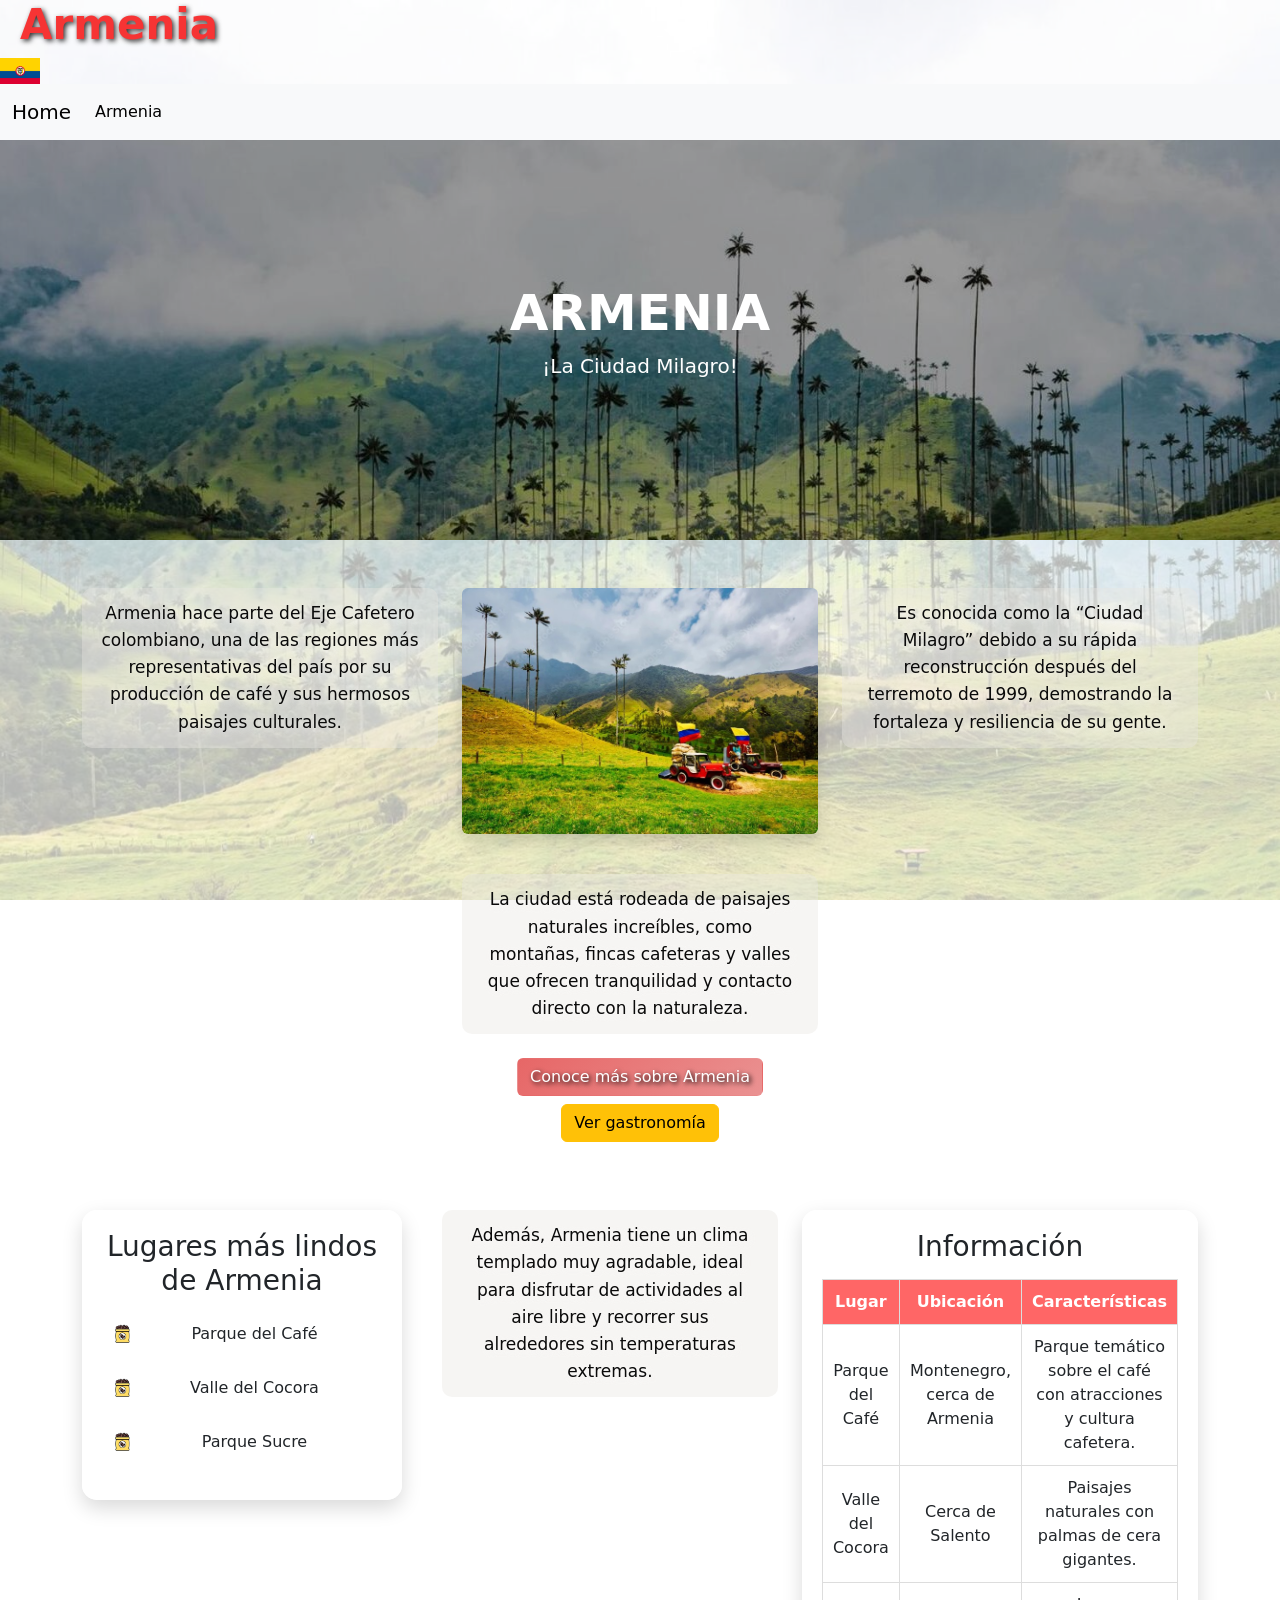
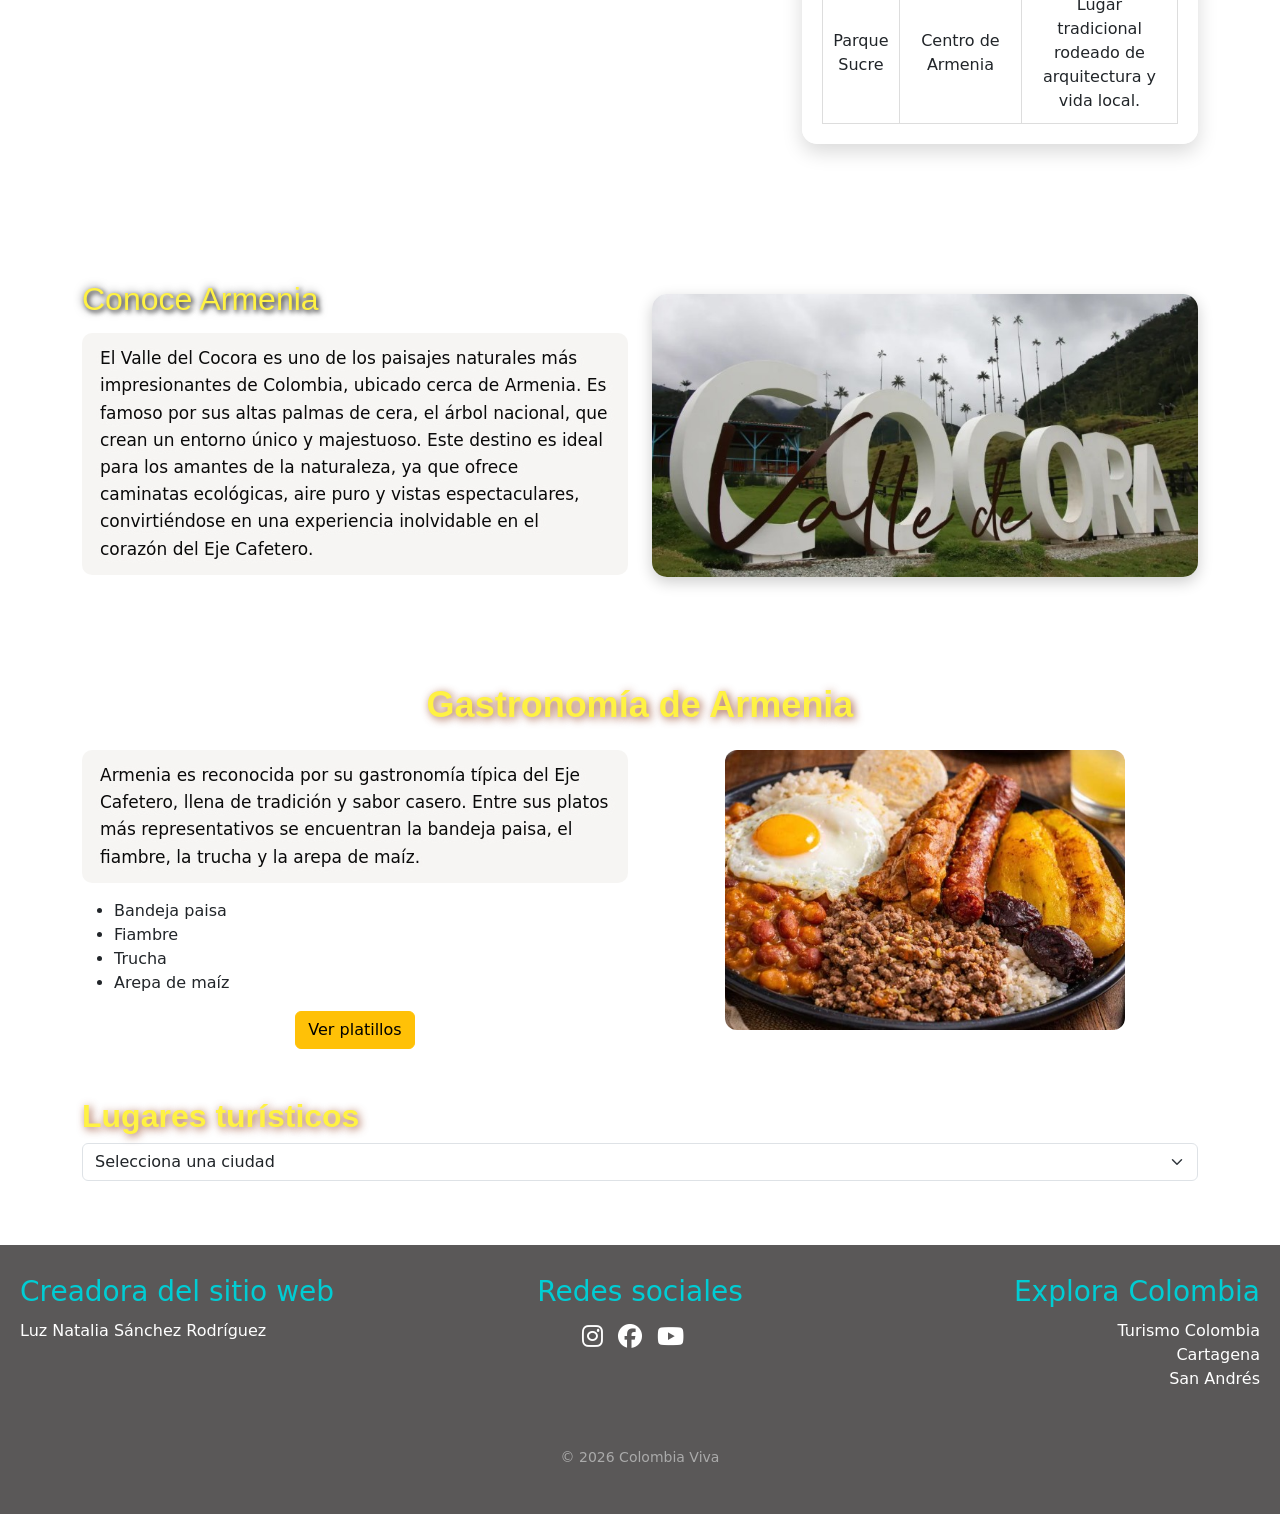
==== commit 06e38cfd: "Test 4 en todas las ciudades" ====
--- a/armenia.html
+++ b/armenia.html
@@ -51,18 +51,18 @@
 
 <div class="container text-center">
   <div class="row">
-    <div class="col">
+    <div class="col-12 col-md-4">
       <p>Armenia hace parte del Eje Cafetero colombiano, una de las regiones más representativas del país por su producción de café y sus hermosos paisajes culturales.
 </p>
     </div>
-    <div class="col">
+    <div class="col-12 col-md-4">
       <img src="./imagenes/Salento_Armenia.jpg"
       class="img-fluid rounded shadow img-hover" 
      alt="Ciudad Medellín"
      data-bs-toggle="modal" 
      data-bs-target="#imagenModal"> 
     </div>
-    <div class="col">
+    <div class="col-12 col-md-4">
       <p>Es conocida como la “Ciudad Milagro” debido a su rápida reconstrucción después del terremoto de 1999, demostrando la fortaleza y resiliencia de su gente.
 </p>
     </div>
--- a/css/armeniastyle.css
+++ b/css/armeniastyle.css
@@ -506,7 +506,7 @@
   overflow: hidden;
   cursor: pointer;
 
-  display: inline-block; /* 👈 clave */
+  display: block; /* 👈 clave */
   
   transition: transform 0.3s ease, box-shadow 0.3s ease;
 }
@@ -516,3 +516,20 @@
   box-shadow: 0 10px 25px rgba(0,0,0,0.4);
 }
 
+
+/*Arreglar tamaño de imagen en medio de 2 párrafos*/
+@media (max-width: 768px) {
+  .images-section {
+    flex-direction: column; /* apila elementos */
+  }
+
+  .img-custom {
+    width: 100% !important;
+    max-width: 100% !important;
+  }
+
+  .images-section img {
+    width: 100% !important;
+    height: auto;
+  }
+}
